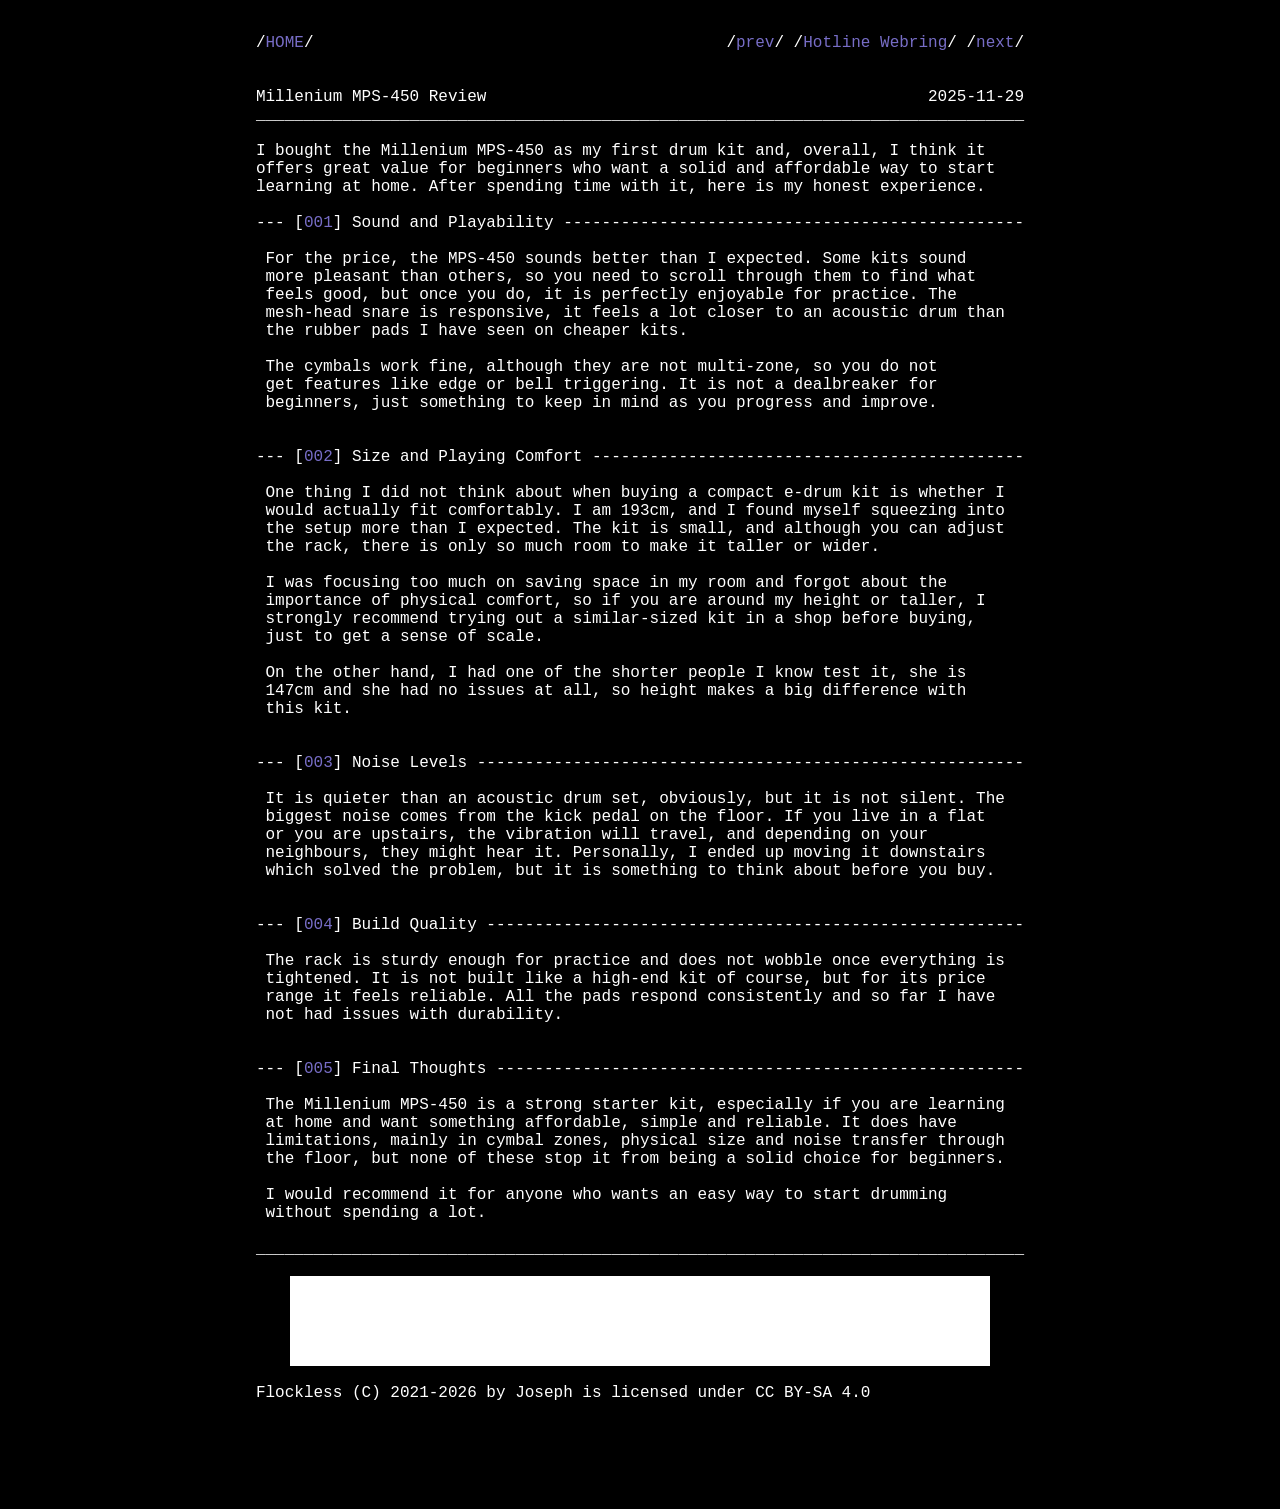
==== blog/20251129a/index.html @ 79740341 "Deploy website" ====
<!doctype html><html lang=en><head><title>Flockless: ./blog/20251129a/index.txt</title><meta charset=UTF-8><meta name=viewport content="width=device-width,initial-scale=1"><meta name=description content="Pigeon's website"><meta name=theme-color content="#000000"><link rel=stylesheet href=/assets/css.css><link rel=icon href=/assets/ico.ico></head><body><pre>

/<a href=/>HOME</a>/                                           /<a href=https://hotlinewebring.club/pigeon/previous>prev</a>/ /<a href=https://hotlinewebring.club/>Hotline Webring</a>/ /<a href=https://hotlinewebring.club/pigeon/next>next</a>/


</pre><style>.img-preview{position:relative;anchor-name:--preview-anchor}.img-preview img{display:none;position:absolute;bottom:100%;left:50%;transform:translateX(-50%);margin-bottom:10px;max-width:90vw;max-height:80vh;width:auto;height:auto;border:1px solid #fff;background:#000;z-index:1000}@supports(position-anchor:--preview-anchor){.img-preview img{position-anchor:--preview-anchor;position-area:top center;position-try-fallbacks:flip-inline;bottom:unset;left:unset;transform:none}}.img-preview:hover img{display:block}</style><pre>
Millenium MPS-450 Review                                              2025-11-29
________________________________________________________________________________

I bought the Millenium MPS-450 as my first drum kit and, overall, I think it
offers great value for beginners who want a solid and affordable way to start
learning at home. After spending time with it, here is my honest experience.

--- <span id=001>[<a class=t href=#001>001</a>]</span> Sound and Playability ------------------------------------------------

 For the price, the MPS-450 sounds better than I expected. Some kits sound
 more pleasant than others, so you need to scroll through them to find what
 feels good, but once you do, it is perfectly enjoyable for practice. The
 mesh-head snare is responsive, it feels a lot closer to an acoustic drum than
 the rubber pads I have seen on cheaper kits.

 The cymbals work fine, although they are not multi-zone, so you do not
 get features like edge or bell triggering. It is not a dealbreaker for
 beginners, just something to keep in mind as you progress and improve.


--- <span id=002>[<a class=t href=#002>002</a>]</span> Size and Playing Comfort ---------------------------------------------

 One thing I did not think about when buying a compact e-drum kit is whether I
 would actually fit comfortably. I am 193cm, and I found myself squeezing into
 the setup more than I expected. The kit is small, and although you can adjust
 the rack, there is only so much room to make it taller or wider.

 I was focusing too much on saving space in my room and forgot about the
 importance of physical comfort, so if you are around my height or taller, I
 strongly recommend trying out a similar-sized kit in a shop before buying,
 just to get a sense of scale.

 On the other hand, I had one of the shorter people I know test it, she is
 147cm and she had no issues at all, so height makes a big difference with
 this kit.


--- <span id=003>[<a class=t href=#003>003</a>]</span> Noise Levels ---------------------------------------------------------

 It is quieter than an acoustic drum set, obviously, but it is not silent. The
 biggest noise comes from the kick pedal on the floor. If you live in a flat
 or you are upstairs, the vibration will travel, and depending on your
 neighbours, they might hear it. Personally, I ended up moving it downstairs
 which solved the problem, but it is something to think about before you buy.


--- <span id=004>[<a class=t href=#004>004</a>]</span> Build Quality --------------------------------------------------------

 The rack is sturdy enough for practice and does not wobble once everything is
 tightened. It is not built like a high-end kit of course, but for its price
 range it feels reliable. All the pads respond consistently and so far I have
 not had issues with durability.


--- <span id=005>[<a class=t href=#005>005</a>]</span> Final Thoughts -------------------------------------------------------

 The Millenium MPS-450 is a strong starter kit, especially if you are learning
 at home and want something affordable, simple and reliable. It does have
 limitations, mainly in cymbal zones, physical size and noise transfer through
 the floor, but none of these stop it from being a solid choice for beginners.

 I would recommend it for anyone who wants an easy way to start drumming
 without spending a lot.
</pre><pre>

________________________________________________________________________________

</pre><iframe class=ploughboy-ad src=https://ploughboy.xyz/embed/ title=Advertisement loading=lazy referrerpolicy=no-referrer sandbox="allow-scripts allow-same-origin
allow-popups allow-popups-to-escape-sandbox"></iframe><style>.ploughboy-ad{display:block;margin:0 auto;border:0;width:100%;max-width:700px;height:auto;aspect-ratio:700/90}</style><pre>

Flockless (C) 2021-2026 by Joseph is licensed under CC BY-SA 4.0

</pre></body></html>
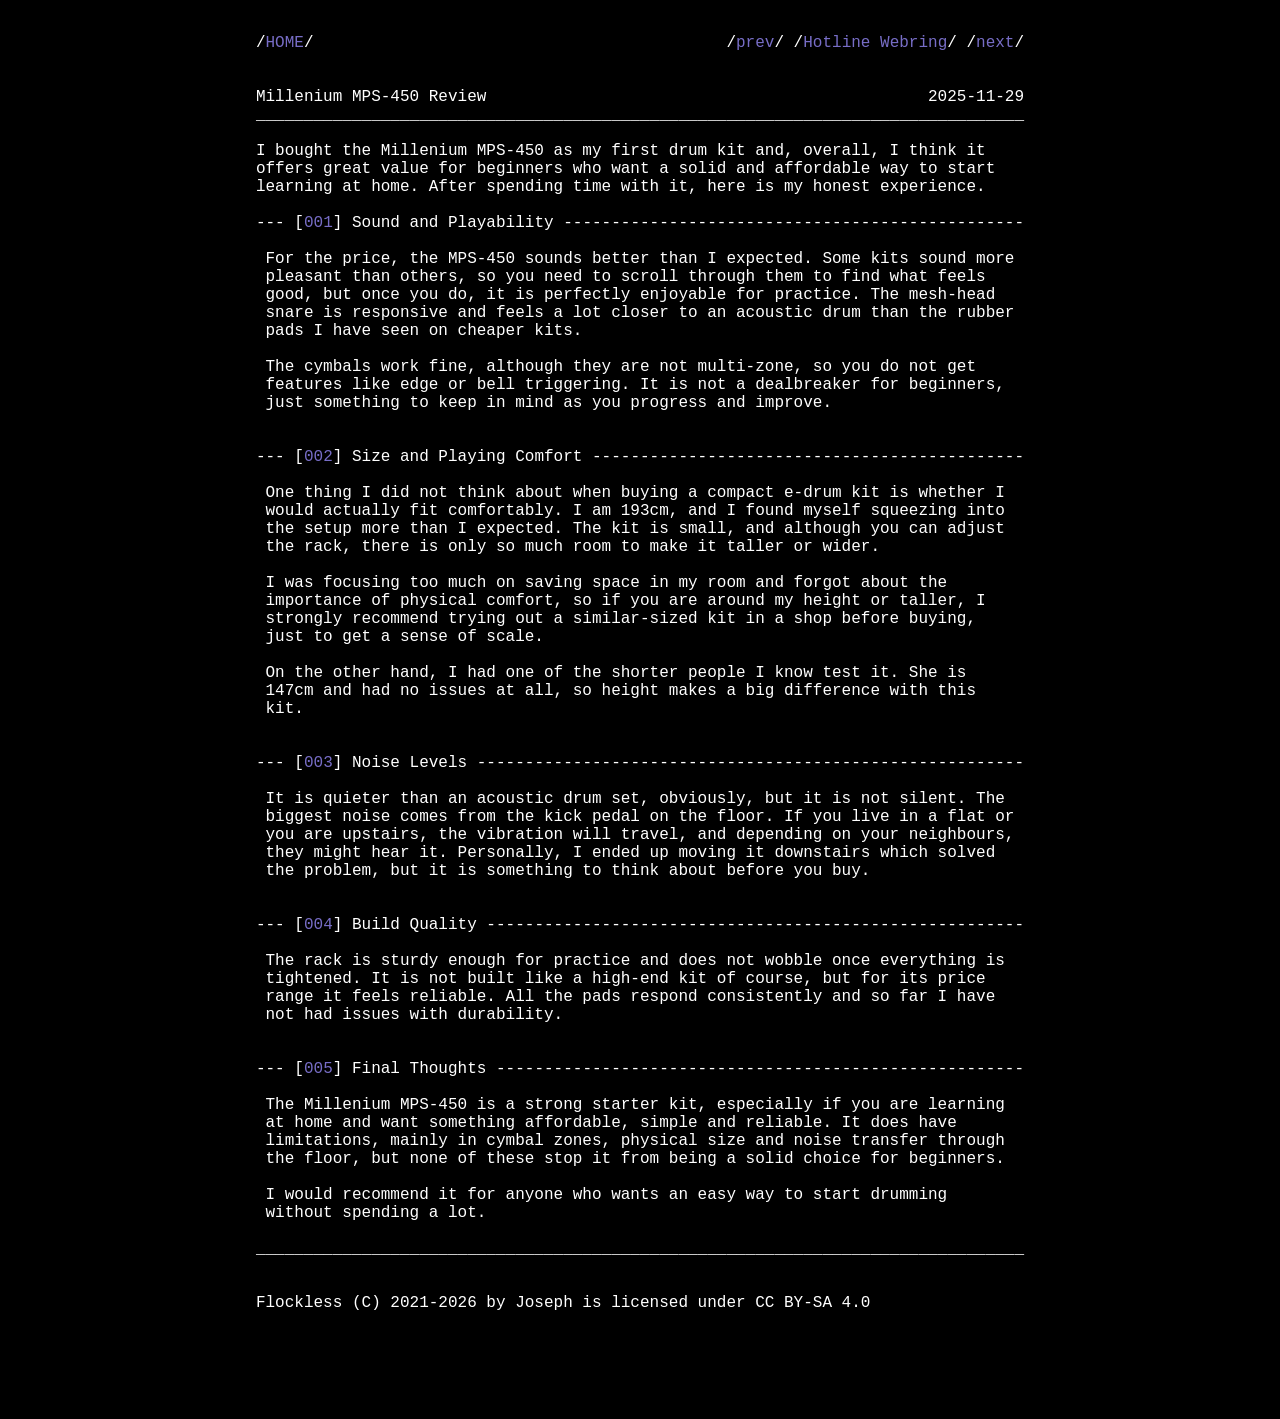
==== commit 4c4cc5c4: "Deploy website" ====
--- a/blog/20251129a/index.html
+++ b/blog/20251129a/index.html
@@ -1,4 +1,4 @@
-<!doctype html><html lang=en><head><title>Flockless: ./blog/20251129a/index.txt</title><meta charset=UTF-8><meta name=viewport content="width=device-width,initial-scale=1"><meta name=description content="Pigeon's website"><meta name=theme-color content="#000000"><link rel=stylesheet href=/assets/css.css><link rel=icon href=/assets/ico.ico></head><body><pre>
+<!doctype html><html lang=en><head><title>Flockless: ./blog/20251129a/index.txt</title><meta charset=UTF-8><meta name=viewport content="width=device-width,initial-scale=1"><meta name=description content="Pigeon's website"><meta name=theme-color content="#000000"><link rel=stylesheet href=/assets/css.css><link rel=icon href=/assets/ico.ico><link rel=alternate type=application/atom+xml title=Flockless href=/atom.xml></head><body><pre>
 
 /<a href=/>HOME</a>/                                           /<a href=https://hotlinewebring.club/pigeon/previous>prev</a>/ /<a href=https://hotlinewebring.club/>Hotline Webring</a>/ /<a href=https://hotlinewebring.club/pigeon/next>next</a>/
 
@@ -13,15 +13,15 @@
 
 --- <span id=001>[<a class=t href=#001>001</a>]</span> Sound and Playability ------------------------------------------------
 
- For the price, the MPS-450 sounds better than I expected. Some kits sound
- more pleasant than others, so you need to scroll through them to find what
- feels good, but once you do, it is perfectly enjoyable for practice. The
- mesh-head snare is responsive, it feels a lot closer to an acoustic drum than
- the rubber pads I have seen on cheaper kits.
+ For the price, the MPS-450 sounds better than I expected. Some kits sound more
+ pleasant than others, so you need to scroll through them to find what feels
+ good, but once you do, it is perfectly enjoyable for practice. The mesh-head
+ snare is responsive and feels a lot closer to an acoustic drum than the rubber
+ pads I have seen on cheaper kits.
 
- The cymbals work fine, although they are not multi-zone, so you do not
- get features like edge or bell triggering. It is not a dealbreaker for
- beginners, just something to keep in mind as you progress and improve.
+ The cymbals work fine, although they are not multi-zone, so you do not get
+ features like edge or bell triggering. It is not a dealbreaker for beginners,
+ just something to keep in mind as you progress and improve.
 
 
 --- <span id=002>[<a class=t href=#002>002</a>]</span> Size and Playing Comfort ---------------------------------------------
@@ -36,18 +36,18 @@
  strongly recommend trying out a similar-sized kit in a shop before buying,
  just to get a sense of scale.
 
- On the other hand, I had one of the shorter people I know test it, she is
- 147cm and she had no issues at all, so height makes a big difference with
- this kit.
+ On the other hand, I had one of the shorter people I know test it. She is
+ 147cm and had no issues at all, so height makes a big difference with this
+ kit.
 
 
 --- <span id=003>[<a class=t href=#003>003</a>]</span> Noise Levels ---------------------------------------------------------
 
  It is quieter than an acoustic drum set, obviously, but it is not silent. The
- biggest noise comes from the kick pedal on the floor. If you live in a flat
- or you are upstairs, the vibration will travel, and depending on your
- neighbours, they might hear it. Personally, I ended up moving it downstairs
- which solved the problem, but it is something to think about before you buy.
+ biggest noise comes from the kick pedal on the floor. If you live in a flat or
+ you are upstairs, the vibration will travel, and depending on your neighbours,
+ they might hear it. Personally, I ended up moving it downstairs which solved
+ the problem, but it is something to think about before you buy.
 
 
 --- <span id=004>[<a class=t href=#004>004</a>]</span> Build Quality --------------------------------------------------------
@@ -71,8 +71,6 @@
 
 ________________________________________________________________________________
 
-</pre><iframe class=ploughboy-ad src=https://ploughboy.xyz/embed/ title=Advertisement loading=lazy referrerpolicy=no-referrer sandbox="allow-scripts allow-same-origin
-allow-popups allow-popups-to-escape-sandbox"></iframe><style>.ploughboy-ad{display:block;margin:0 auto;border:0;width:100%;max-width:700px;height:auto;aspect-ratio:700/90}</style><pre>
 
 Flockless (C) 2021-2026 by Joseph is licensed under CC BY-SA 4.0
 
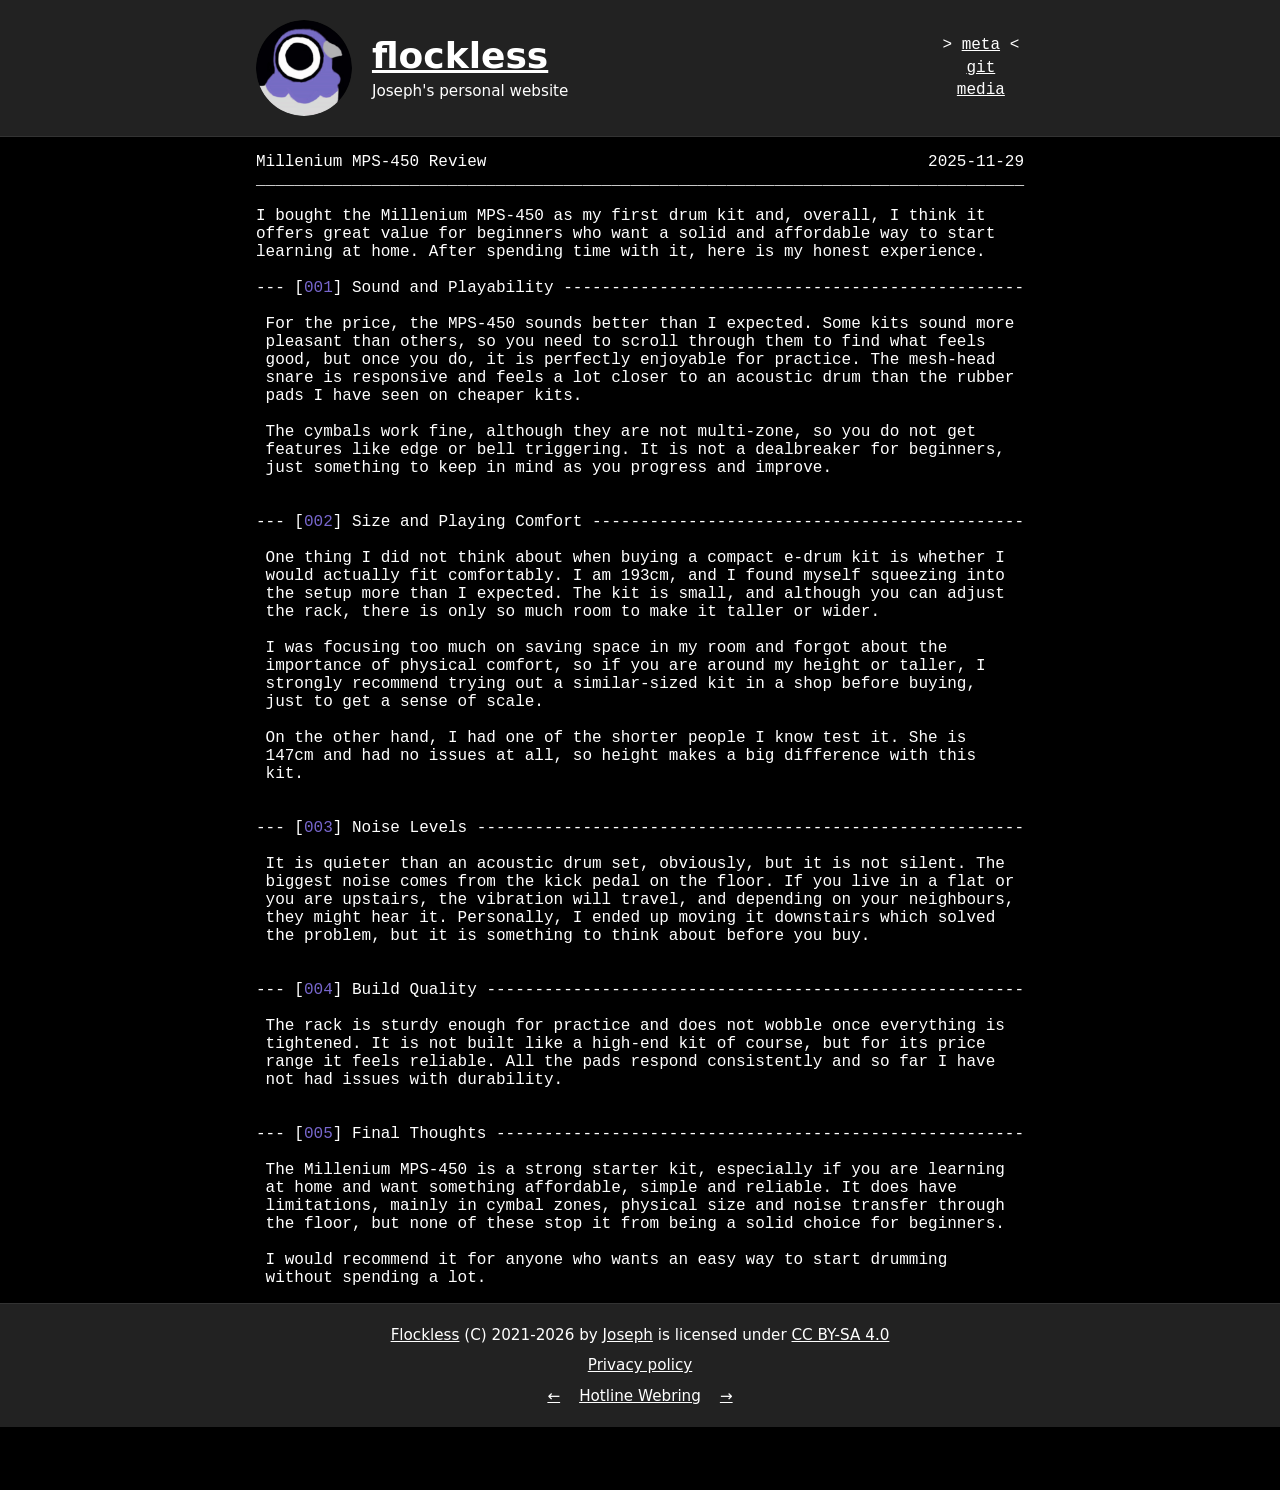
==== commit ba9e63d2: "Deploy website" ====
--- a/blog/20251129a/index.html
+++ b/blog/20251129a/index.html
@@ -1,9 +1,6 @@
-<!doctype html><html lang=en><head><title>Flockless: ./blog/20251129a/index.txt</title><meta charset=UTF-8><meta name=viewport content="width=device-width,initial-scale=1"><meta name=description content="Pigeon's website"><meta name=theme-color content="#000000"><link rel=stylesheet href=/assets/css.css><link rel=icon href=/assets/ico.ico><link rel=alternate type=application/atom+xml title=Flockless href=/atom.xml></head><body><pre>
-
-/<a href=/>HOME</a>/                                           /<a href=https://hotlinewebring.club/pigeon/previous>prev</a>/ /<a href=https://hotlinewebring.club/>Hotline Webring</a>/ /<a href=https://hotlinewebring.club/pigeon/next>next</a>/
-
-
-</pre><style>.img-preview{position:relative;anchor-name:--preview-anchor}.img-preview img{display:none;position:absolute;bottom:100%;left:50%;transform:translateX(-50%);margin-bottom:10px;max-width:90vw;max-height:80vh;width:auto;height:auto;border:1px solid #fff;background:#000;z-index:1000}@supports(position-anchor:--preview-anchor){.img-preview img{position-anchor:--preview-anchor;position-area:top center;position-try-fallbacks:flip-inline;bottom:unset;left:unset;transform:none}}.img-preview:hover img{display:block}</style><pre>
+<!doctype html><html lang=en><head><title>Flockless: ./blog/20251129a/index.txt</title><meta charset=UTF-8><meta name=viewport content="width=device-width,initial-scale=1"><meta name=description content="Joseph's personal website"><meta name=theme-color content="#000000"><link rel=stylesheet href=/assets/css.css><link rel=icon href=/assets/ico.ico><link rel=alternate type=application/atom+xml title=Flockless href=/atom.xml></head><body><header class=banner><div class=banner-inner><img class=banner-pfp src=/assets/profile.png alt="Flockless profile picture" width=96 height=96><div class=banner-text><h1><a href=/>flockless</a></h1><p>Joseph's personal website</div><nav class=sites aria-label=Sites><a href=/ aria-current=page>meta</a>
+<a href=https://codeberg.org/pigeon>git</a>
+<a href=https://media.flockless.xyz/>media</a></nav></div></header><div class=page><style>.img-preview{position:relative;anchor-name:--preview-anchor}.img-preview img{display:none;position:absolute;bottom:100%;left:50%;transform:translateX(-50%);margin-bottom:10px;max-width:90vw;max-height:80vh;width:auto;height:auto;border:1px solid #fff;background:#000;z-index:1000}@supports(position-anchor:--preview-anchor){.img-preview img{position-anchor:--preview-anchor;position-area:top center;position-try-fallbacks:flip-inline;bottom:unset;left:unset;transform:none}}.img-preview:hover img{display:block}</style><pre>
 Millenium MPS-450 Review                                              2025-11-29
 ________________________________________________________________________________
 
@@ -67,11 +64,8 @@
 
  I would recommend it for anyone who wants an easy way to start drumming
  without spending a lot.
-</pre><pre>
-
-________________________________________________________________________________
-
-
-Flockless (C) 2021-2026 by Joseph is licensed under CC BY-SA 4.0
-
-</pre></body></html>+</pre></div><footer class=footer><div class=footer-inner><p><a href=/>Flockless</a> (C) 2021-2026 by
+<a href=https://codeberg.org/pigeon>Joseph</a> is licensed under
+<a rel=license href=https://creativecommons.org/licenses/by-sa/4.0/>CC BY-SA 4.0</a><p><a href=/privacy.html>Privacy policy</a><nav class=webring><a href=https://hotlinewebring.club/pigeon/previous aria-label="Previous site">←</a>
+<a href=https://hotlinewebring.club/>Hotline Webring</a>
+<a href=https://hotlinewebring.club/pigeon/next aria-label="Next site">→</a></nav></div></footer></body></html>
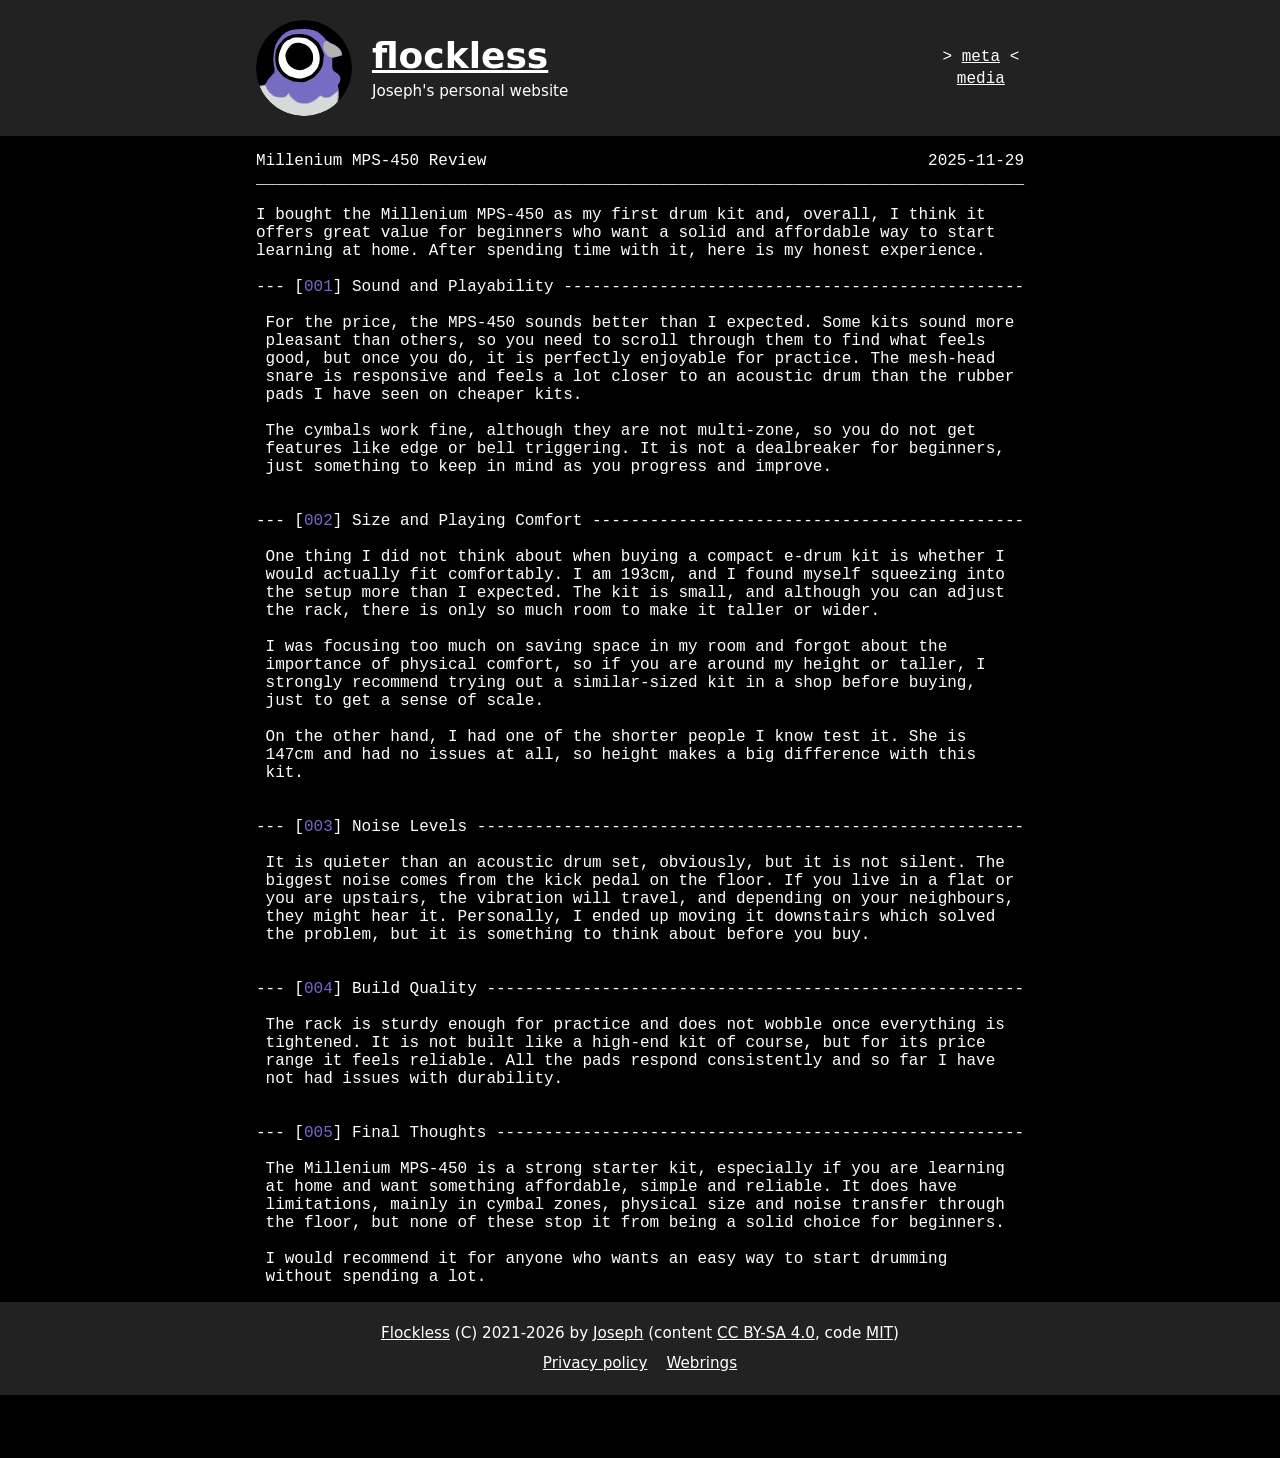
==== commit 81e87c87: "Deploy website" ====
--- a/blog/20251129a/index.html
+++ b/blog/20251129a/index.html
@@ -1,6 +1,5 @@
-<!doctype html><html lang=en><head><title>Flockless: ./blog/20251129a/index.txt</title><meta charset=UTF-8><meta name=viewport content="width=device-width,initial-scale=1"><meta name=description content="Joseph's personal website"><meta name=theme-color content="#000000"><link rel=stylesheet href=/assets/css.css><link rel=icon href=/assets/ico.ico><link rel=alternate type=application/atom+xml title=Flockless href=/atom.xml></head><body><header class=banner><div class=banner-inner><img class=banner-pfp src=/assets/profile.png alt="Flockless profile picture" width=96 height=96><div class=banner-text><h1><a href=/>flockless</a></h1><p>Joseph's personal website</div><nav class=sites aria-label=Sites><a href=/ aria-current=page>meta</a>
-<a href=https://codeberg.org/pigeon>git</a>
-<a href=https://media.flockless.xyz/>media</a></nav></div></header><div class=page><style>.img-preview{position:relative;anchor-name:--preview-anchor}.img-preview img{display:none;position:absolute;bottom:100%;left:50%;transform:translateX(-50%);margin-bottom:10px;max-width:90vw;max-height:80vh;width:auto;height:auto;border:1px solid #fff;background:#000;z-index:1000}@supports(position-anchor:--preview-anchor){.img-preview img{position-anchor:--preview-anchor;position-area:top center;position-try-fallbacks:flip-inline;bottom:unset;left:unset;transform:none}}.img-preview:hover img{display:block}</style><pre>
+<!doctype html><html lang=en><head><title>Flockless: ./blog/20251129a/</title><meta charset=UTF-8><meta name=viewport content="width=device-width,initial-scale=1"><meta name=description content="Joseph's personal website"><meta name=theme-color content="#000000"><link rel=stylesheet href=/assets/style.css><link rel=icon href=/assets/profile.svg type=image/svg+xml><link rel=alternate type=application/atom+xml title=Flockless href=/atom.xml></head><body><header class=banner><div class=banner-inner><img class=banner-pfp src=/assets/profile.svg alt="Flockless profile picture" width=96 height=96><div class=banner-text><h1><a href=/>flockless</a></h1><p>Joseph's personal website</div><nav class=sites aria-label=Sites><a href=/ title="Joseph's personal website" aria-current=page>meta</a>
+<a href=https://media.flockless.xyz/ title="Joseph's personal media host">media</a></nav></div></header><div class=page><pre>
 Millenium MPS-450 Review                                              2025-11-29
 ________________________________________________________________________________
 
@@ -65,7 +64,7 @@
  I would recommend it for anyone who wants an easy way to start drumming
  without spending a lot.
 </pre></div><footer class=footer><div class=footer-inner><p><a href=/>Flockless</a> (C) 2021-2026 by
-<a href=https://codeberg.org/pigeon>Joseph</a> is licensed under
-<a rel=license href=https://creativecommons.org/licenses/by-sa/4.0/>CC BY-SA 4.0</a><p><a href=/privacy.html>Privacy policy</a><nav class=webring><a href=https://hotlinewebring.club/pigeon/previous aria-label="Previous site">←</a>
-<a href=https://hotlinewebring.club/>Hotline Webring</a>
-<a href=https://hotlinewebring.club/pigeon/next aria-label="Next site">→</a></nav></div></footer></body></html>+<a href=https://codeberg.org/pigeon>Joseph</a> (content
+<a rel=license href=https://creativecommons.org/licenses/by-sa/4.0/>CC BY-SA 4.0</a>,
+code <a href=https://opensource.org/license/mit>MIT</a>)<nav class=footer-links><a href=/privacy/>Privacy policy</a>
+<a href=/links/>Webrings</a></nav></div></footer></body></html>
